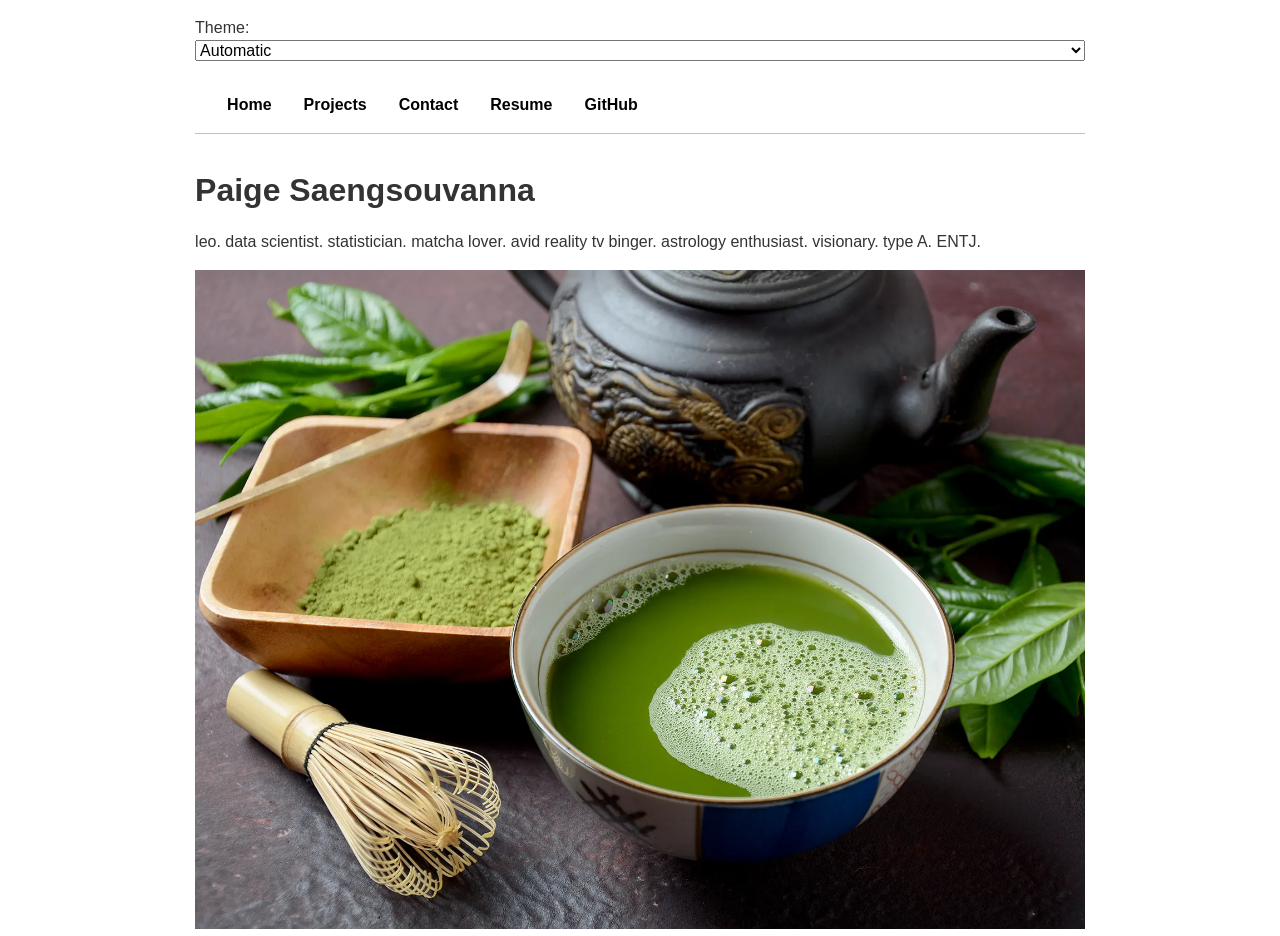
==== index.html @ fbd6e7a2 "lab3 updates" ====
<!DOCTYPE html>
<html lang="en">
<head>
    <meta charset="UTF-8">
    <meta name="viewport" content="width=device-width, initial-scale=1.0">
    <title> Paige Saengsouvanna: Personal Site and Portfolio </title>

    <link rel="stylesheet" href="style.css">
</head>
<body>
    
 <h1> Paige Saengsouvanna </h1>
<p>
    leo. data scientist. statistician. matcha lover. avid reality tv binger. astrology enthusiast. visionary. type A. ENTJ. 
</p>
<img src = "images/matcha-tea-ceremony.webp" alt = "Photo" >  

<head>
    <meta charset="UTF-8">
    <title>
        Resume
    </title>
    <link rel = "stylesheet" href="style.css">
    
</head>
<script src="global.js"></script>
</body>
---- style.css ----
body {
  /* Set line height to 1.5 times the font size
	   and use the OS’s UI font as the website font
	 */
  font: 100%/1.5 system-ui;
  max-width: 100ch;
  margin: 0 auto;

}
/* Headings */
h1, h2, h3 {
  margin-top: 2rem;
  margin-bottom: 1rem;
}

img{
  max-width: 100%;
  height: auto;
}

nav {
  padding: 1rem;
  border-bottom : 1px solid oklch(80% 3% 200);
}
nav ul{
  list-style: none;
  padding:0;
  margin: 0;
  display: flex;
  justify-content: space-between;
}
nav li {
  display: contents;
}

nav a{
  text-decoration: none;
  color: black;
  font-weight: bold;
  padding: 0.5rem 1rem;
  position: relative;
  transition: all 0.2s ease-in-out;
}

nav a:hover{
  background-color: oklch(95% 0.1 20 / 0.3); /* light pink hover background */
  border-bottom: 0.4em solid oklch(46.859% 0.2705 286.914 / 0.483); /* magenta-ish underline */
  padding-bottom: 0.1em;
  cursor: pointer;
}


nav a.active {
  border-bottom: 0.4em solid oklch(80% 3% 200);
  padding-bottom: 0.1em;

}

body{
  font-family:"Segoe UI", 'Segoe UI', Tahoma, Geneva, Verdana, sans-serif;
  font-size: 16px;
  line-height: 1.5;
  color: #333;
}

input,
textarea,
button,
select{
  font:inherit;
}

/* make levels and form controls block elements*/
label,
input,
textarea,
select,
button{
  display: grid;
}

input,
textarea,
select {
  width: 100%;
  box-sizing: border-box;
}
label {
  margin-block: 1em;
  grid-column: 1/ -1;
}

.projects {
  display: grid;

  /* Create as many columns as fit, each at least 15em wide, max 1fr */
  grid-template-columns: repeat(auto-fill, minmax(15em, 1fr));

  gap: 1rem; 
}

.project-item {
  background-color: #333;
  padding: 1rem;
  border-radius: 4px;
}


/* Resume layout tweaks */
.resume-header {
  text-align: center;
  margin-bottom: 2.5rem;
  line-height: 1.2;
}

.resume-section-title {
  font-size: 1.1rem;
  font-weight: 600;
  margin-bottom: 0.75rem;
  border-bottom: 2px solid #e0e0e0;
  text-transform: uppercase;
  letter-spacing: 0.05em;
  color: #333;
}

#education h2 {
  font-size: 1.6rem;
  font-weight: 700;
  margin-top: 2.5rem;
  margin-bottom: 1rem;
  border-bottom: 2px solid #ddd;
  padding-bottom: 0.3rem;
}

/* Each education entry */
.education-item {
  margin-bottom: 1.8rem;
}

/* School name */
.education-item h3 {
  font-size: 1.2rem;
  font-weight: 600;
  margin-bottom: 0.3rem;
}

/* Degree name */
.education-item .degree {
  font-style: italic;
  color: #333;
  margin-bottom: 0.1rem;
}

/* Dates */
.education-item .date {
  color: #666;
  font-size: 0.95rem;
  margin-bottom: 0;
}
.education-item:not(:last-child) {
  border-bottom: 1px solid #eee;
  padding-bottom: 1rem;
}
/* Section heading */
#work-experience h2 {
  font-size: 1.6rem;
  font-weight: 700;
  margin-top: 2.5rem;
  margin-bottom: 1rem;
  border-bottom: 2px solid #ddd;
  padding-bottom: 0.3rem;
}

/* Section heading */
#profile h2 {
  font-size: 1.6rem;
  font-weight: 700;
  margin-top: 2.5rem;
  margin-bottom: 1rem;
  border-bottom: 2px solid #ddd;
  padding-bottom: 0.3rem;
}
/* Each job entry */
.work-item {
  margin-bottom: 2rem;
}

/* Job title and company */
.work-item h3 {
  font-size: 1.2rem;
  font-weight: 600;
  margin-bottom: 0.3rem;
}

/* Job dates */
.work-item .date {
  color: #666;
  font-size: 0.95rem;
  margin-bottom: 0.8rem;
}

/* Bullet points */
.work-tasks {
  margin-left: 1.2rem;
  list-style-type: disc;
  line-height: 1.6;
}

.work-tasks li {
  margin-bottom: 0.4rem;
}

nav a.current {
  font-weight: bold;
  color: #333; 
  text-decoration: underline;
}

html {
  color-scheme: light dark;
  background-color: canvas;
  color: canvastext;
}
nav {
  --border-color: oklch(50% 10% 200 / 40%);
  border-bottom: 1px solid var(--border-color);
  border-bottom-color: var(--border-color);
}


nav a:hover {
  background-color: color-mix(in oklch, var(--color-accent, oklch(60% 10% 200)), canvas 85%);
}
---- style.css ----
body {
  /* Set line height to 1.5 times the font size
	   and use the OS’s UI font as the website font
	 */
  font: 100%/1.5 system-ui;
  max-width: 100ch;
  margin: 0 auto;

}
/* Headings */
h1, h2, h3 {
  margin-top: 2rem;
  margin-bottom: 1rem;
}

img{
  max-width: 100%;
  height: auto;
}

nav {
  padding: 1rem;
  border-bottom : 1px solid oklch(80% 3% 200);
}
nav ul{
  list-style: none;
  padding:0;
  margin: 0;
  display: flex;
  justify-content: space-between;
}
nav li {
  display: contents;
}

nav a{
  text-decoration: none;
  color: black;
  font-weight: bold;
  padding: 0.5rem 1rem;
  position: relative;
  transition: all 0.2s ease-in-out;
}

nav a:hover{
  background-color: oklch(95% 0.1 20 / 0.3); /* light pink hover background */
  border-bottom: 0.4em solid oklch(46.859% 0.2705 286.914 / 0.483); /* magenta-ish underline */
  padding-bottom: 0.1em;
  cursor: pointer;
}


nav a.active {
  border-bottom: 0.4em solid oklch(80% 3% 200);
  padding-bottom: 0.1em;

}

body{
  font-family:"Segoe UI", 'Segoe UI', Tahoma, Geneva, Verdana, sans-serif;
  font-size: 16px;
  line-height: 1.5;
  color: #333;
}

input,
textarea,
button,
select{
  font:inherit;
}

/* make levels and form controls block elements*/
label,
input,
textarea,
select,
button{
  display: grid;
}

input,
textarea,
select {
  width: 100%;
  box-sizing: border-box;
}
label {
  margin-block: 1em;
  grid-column: 1/ -1;
}

.projects {
  display: grid;

  /* Create as many columns as fit, each at least 15em wide, max 1fr */
  grid-template-columns: repeat(auto-fill, minmax(15em, 1fr));

  gap: 1rem; 
}

.project-item {
  background-color: #333;
  padding: 1rem;
  border-radius: 4px;
}


/* Resume layout tweaks */
.resume-header {
  text-align: center;
  margin-bottom: 2.5rem;
  line-height: 1.2;
}

.resume-section-title {
  font-size: 1.1rem;
  font-weight: 600;
  margin-bottom: 0.75rem;
  border-bottom: 2px solid #e0e0e0;
  text-transform: uppercase;
  letter-spacing: 0.05em;
  color: #333;
}

#education h2 {
  font-size: 1.6rem;
  font-weight: 700;
  margin-top: 2.5rem;
  margin-bottom: 1rem;
  border-bottom: 2px solid #ddd;
  padding-bottom: 0.3rem;
}

/* Each education entry */
.education-item {
  margin-bottom: 1.8rem;
}

/* School name */
.education-item h3 {
  font-size: 1.2rem;
  font-weight: 600;
  margin-bottom: 0.3rem;
}

/* Degree name */
.education-item .degree {
  font-style: italic;
  color: #333;
  margin-bottom: 0.1rem;
}

/* Dates */
.education-item .date {
  color: #666;
  font-size: 0.95rem;
  margin-bottom: 0;
}
.education-item:not(:last-child) {
  border-bottom: 1px solid #eee;
  padding-bottom: 1rem;
}
/* Section heading */
#work-experience h2 {
  font-size: 1.6rem;
  font-weight: 700;
  margin-top: 2.5rem;
  margin-bottom: 1rem;
  border-bottom: 2px solid #ddd;
  padding-bottom: 0.3rem;
}

/* Section heading */
#profile h2 {
  font-size: 1.6rem;
  font-weight: 700;
  margin-top: 2.5rem;
  margin-bottom: 1rem;
  border-bottom: 2px solid #ddd;
  padding-bottom: 0.3rem;
}
/* Each job entry */
.work-item {
  margin-bottom: 2rem;
}

/* Job title and company */
.work-item h3 {
  font-size: 1.2rem;
  font-weight: 600;
  margin-bottom: 0.3rem;
}

/* Job dates */
.work-item .date {
  color: #666;
  font-size: 0.95rem;
  margin-bottom: 0.8rem;
}

/* Bullet points */
.work-tasks {
  margin-left: 1.2rem;
  list-style-type: disc;
  line-height: 1.6;
}

.work-tasks li {
  margin-bottom: 0.4rem;
}

nav a.current {
  font-weight: bold;
  color: #333; 
  text-decoration: underline;
}

html {
  color-scheme: light dark;
  background-color: canvas;
  color: canvastext;
}
nav {
  --border-color: oklch(50% 10% 200 / 40%);
  border-bottom: 1px solid var(--border-color);
  border-bottom-color: var(--border-color);
}


nav a:hover {
  background-color: color-mix(in oklch, var(--color-accent, oklch(60% 10% 200)), canvas 85%);
}
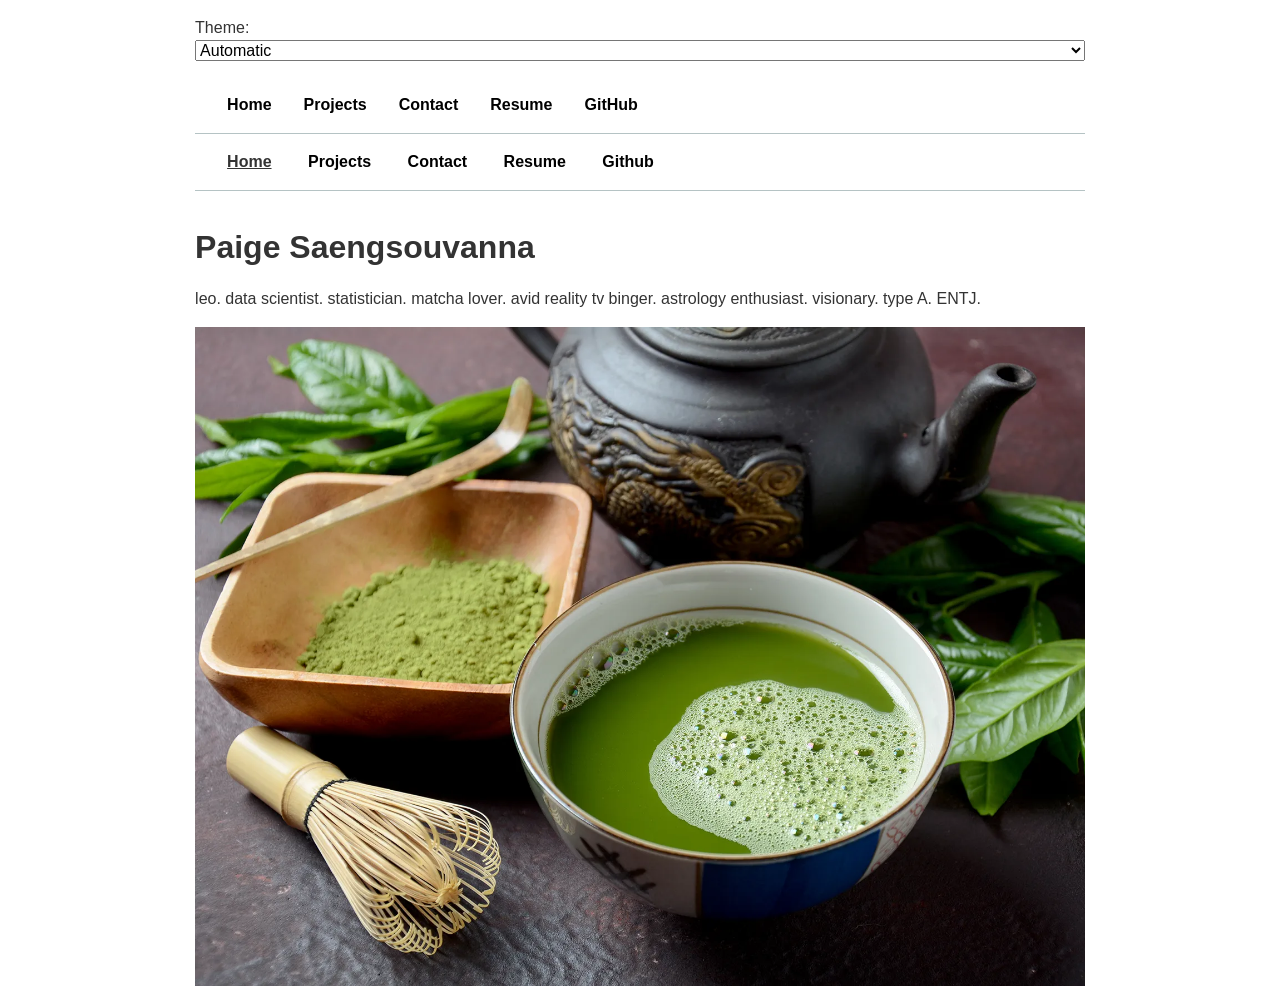
==== commit bb091c71: "changes2" ====
--- a/index.html
+++ b/index.html
@@ -3,25 +3,28 @@
 <head>
     <meta charset="UTF-8">
     <meta name="viewport" content="width=device-width, initial-scale=1.0">
-    <title> Paige Saengsouvanna: Personal Site and Portfolio </title>
-
+    <title>Paige Saengsouvanna: Personal Site and Portfolio</title>
     <link rel="stylesheet" href="style.css">
 </head>
 <body>
-    
- <h1> Paige Saengsouvanna </h1>
-<p>
-    leo. data scientist. statistician. matcha lover. avid reality tv binger. astrology enthusiast. visionary. type A. ENTJ. 
-</p>
-<img src = "images/matcha-tea-ceremony.webp" alt = "Photo" >  
+    <header>
+        <nav>
+            <a href="index.html">Home</a>
+            <a href="projects.html">Projects</a>
+            <a href="contact.html">Contact</a>
+            <a href="resume.html">Resume</a>
+            <a hred = "https://github.com/paige-saeng" > Github </a>
+        </nav>
+    </header>
 
-<head>
-    <meta charset="UTF-8">
-    <title>
-        Resume
-    </title>
-    <link rel = "stylesheet" href="style.css">
-    
-</head>
-<script src="global.js"></script>
-</body>+    <main>
+        <h1>Paige Saengsouvanna</h1>
+        <p>
+            leo. data scientist. statistician. matcha lover. avid reality tv binger. astrology enthusiast. visionary. type A. ENTJ.
+        </p>
+        <img src="images/matcha-tea-ceremony.webp" alt="Matcha Tea Ceremony">
+    </main>
+
+    <script src="global.js"></script>
+</body>
+</html>
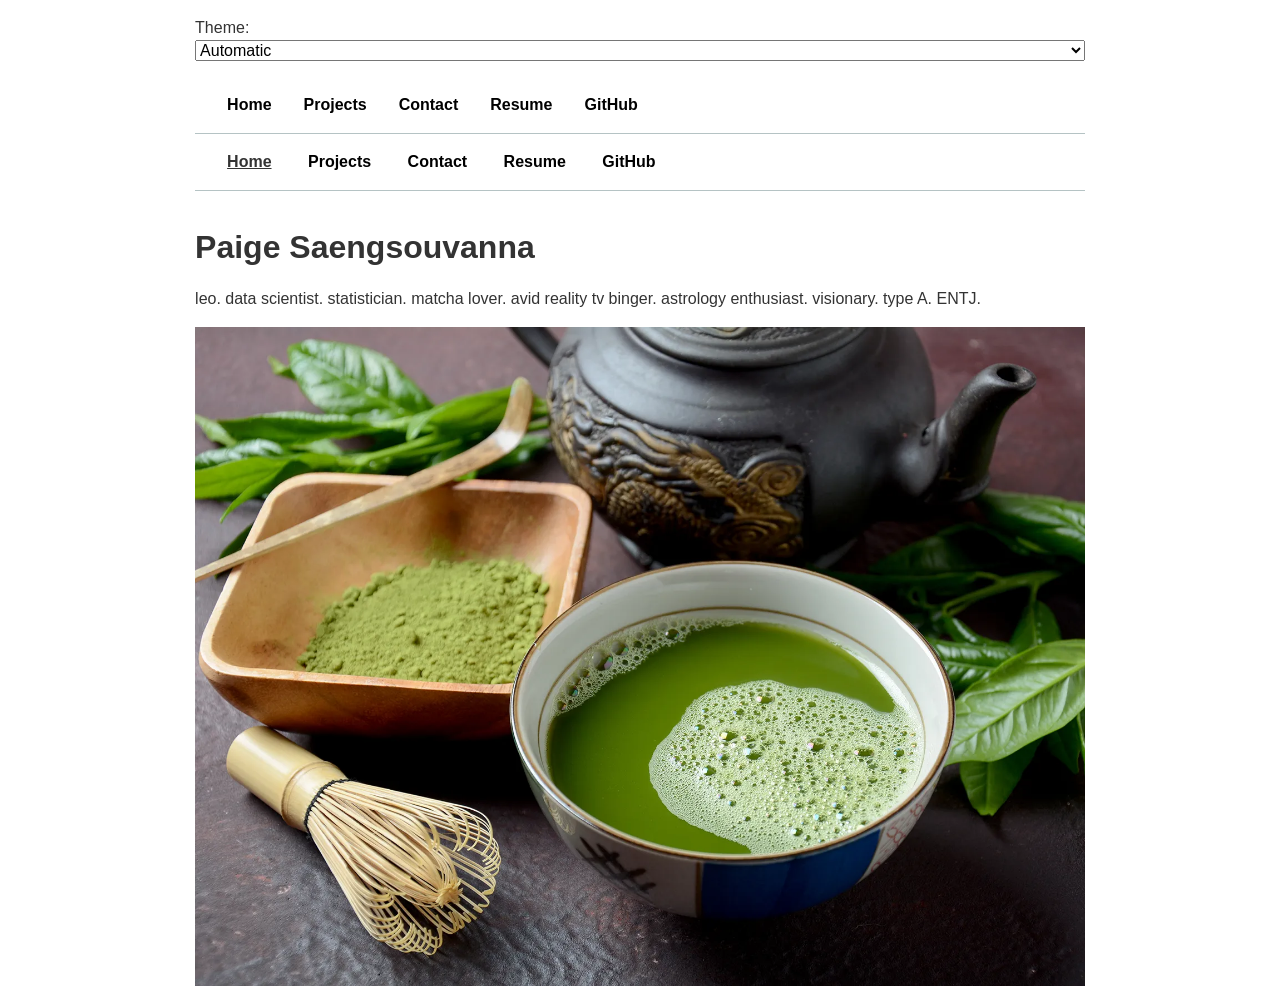
==== commit 699a775a: "pls" ====
--- a/index.html
+++ b/index.html
@@ -10,11 +10,12 @@
     <header>
         <nav>
             <a href="index.html">Home</a>
-            <a href="projects.html">Projects</a>
-            <a href="contact.html">Contact</a>
-            <a href="resume.html">Resume</a>
-            <a hred = "https://github.com/paige-saeng" > Github </a>
-        </nav>
+            <a href="projects/index.html">Projects</a>
+            <a href="contact/index.html">Contact</a>
+            <a href="resume/index.html">Resume</a>
+            <a href="https://github.com/paige-saeng" target="_blank">GitHub</a>
+          </nav>
+          
     </header>
 
     <main>
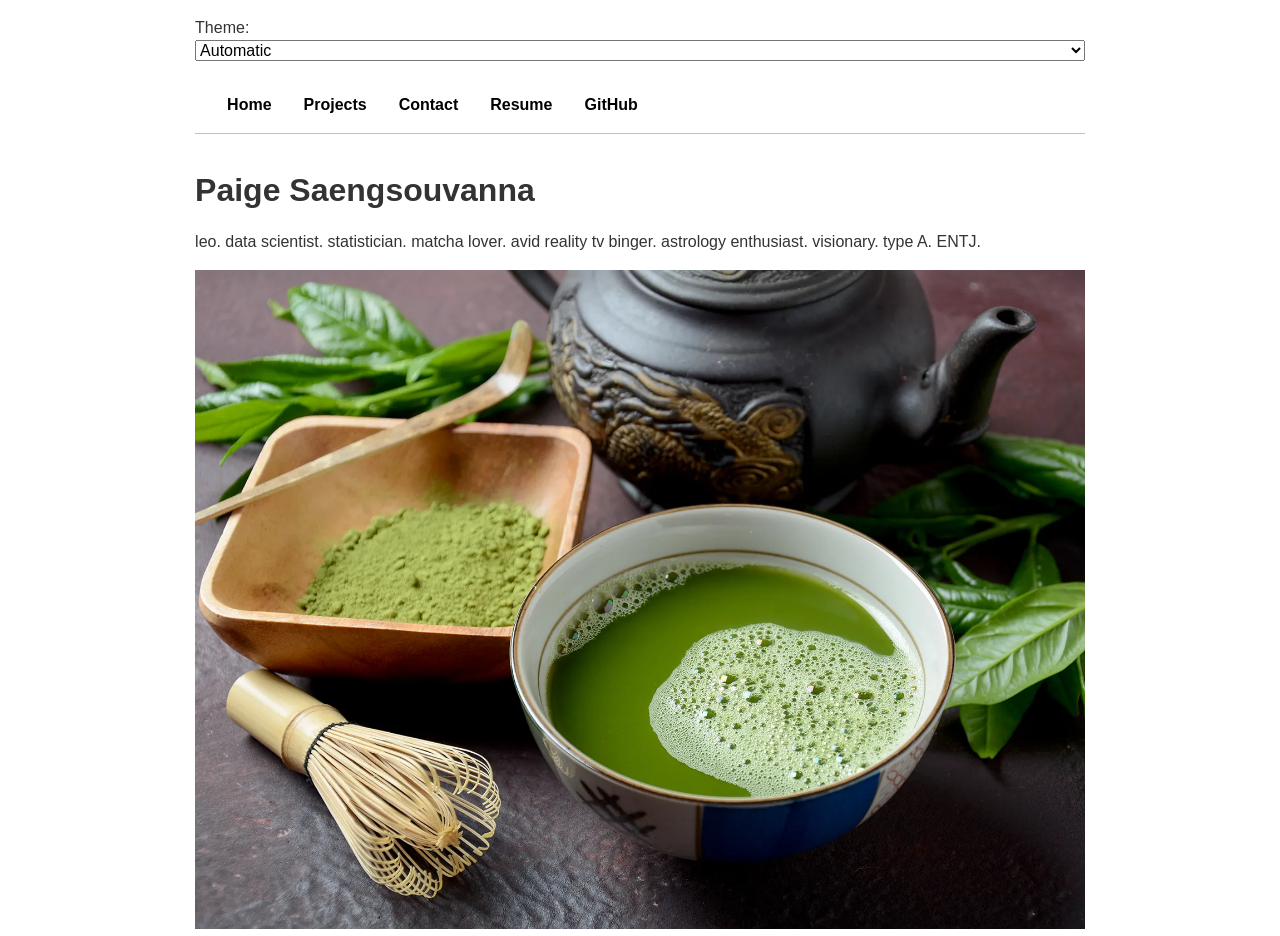
==== commit a9fce481: "plssss" ====
--- a/index.html
+++ b/index.html
@@ -8,13 +8,6 @@
 </head>
 <body>
     <header>
-        <nav>
-            <a href="index.html">Home</a>
-            <a href="projects/index.html">Projects</a>
-            <a href="contact/index.html">Contact</a>
-            <a href="resume/index.html">Resume</a>
-            <a href="https://github.com/paige-saeng" target="_blank">GitHub</a>
-          </nav>
           
     </header>
 
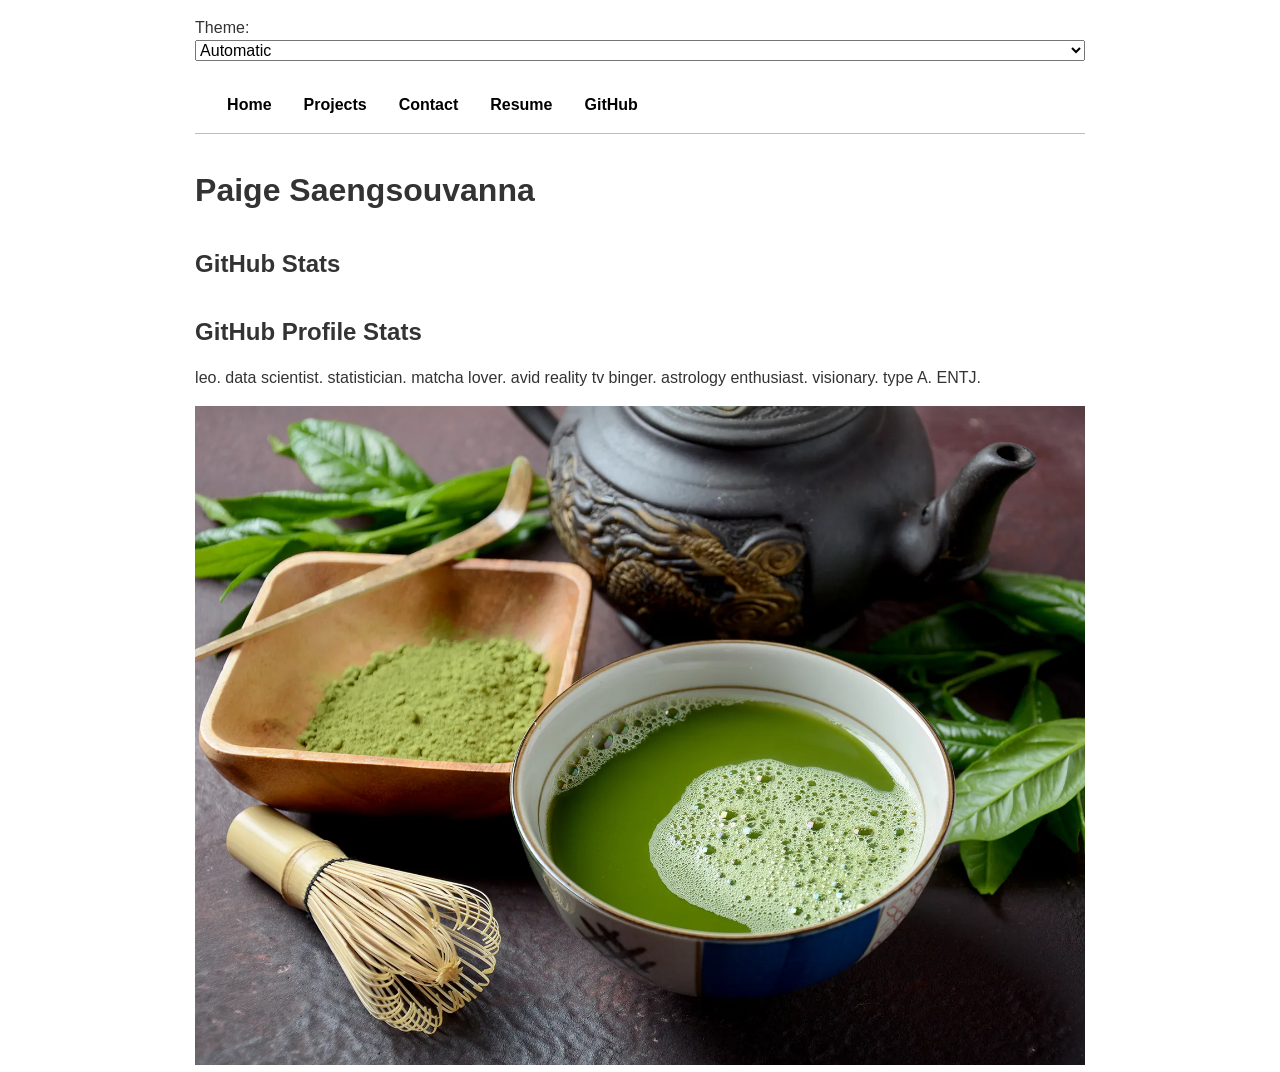
==== commit 37ecfe46: "lab4 changes" ====
--- a/index.html
+++ b/index.html
@@ -8,17 +8,27 @@
 </head>
 <body>
     <header>
-          
     </header>
-
     <main>
         <h1>Paige Saengsouvanna</h1>
+        <h2> GitHub Stats</h2>
+        <div class="github-stats">
+          <!-- GitHub info will be inserted here -->
+        </div>
+        <h2>GitHub Profile Stats</h2>
+        <div id="profile-stats">
+            <!-- GitHub profile info will be inserted here  -->
+        </div>
+
+    
         <p>
             leo. data scientist. statistician. matcha lover. avid reality tv binger. astrology enthusiast. visionary. type A. ENTJ.
         </p>
         <img src="images/matcha-tea-ceremony.webp" alt="Matcha Tea Ceremony">
     </main>
 
-    <script src="global.js"></script>
+    <script type="module" src="global.js"></script>
+    <script type="module" src="index.js" defer></script>    
 </body>
 </html>
+
--- a/style.css
+++ b/style.css
@@ -230,4 +230,23 @@
 
 nav a:hover {
   background-color: color-mix(in oklch, var(--color-accent, oklch(60% 10% 200)), canvas 85%);
-}+}
+
+/* lab 4 */
+#profile-stats dl {
+  display: grid;
+  grid-template-columns: repeat(4, 1fr);
+  gap: 0.5rem;
+}
+
+#profile-stats dt {
+  grid-row: 1;
+  font-weight: bold;
+  text-align: center;
+}
+
+#profile-stats dd {
+  grid-row: 2;
+  text-align: center;
+  margin: 0;
+}
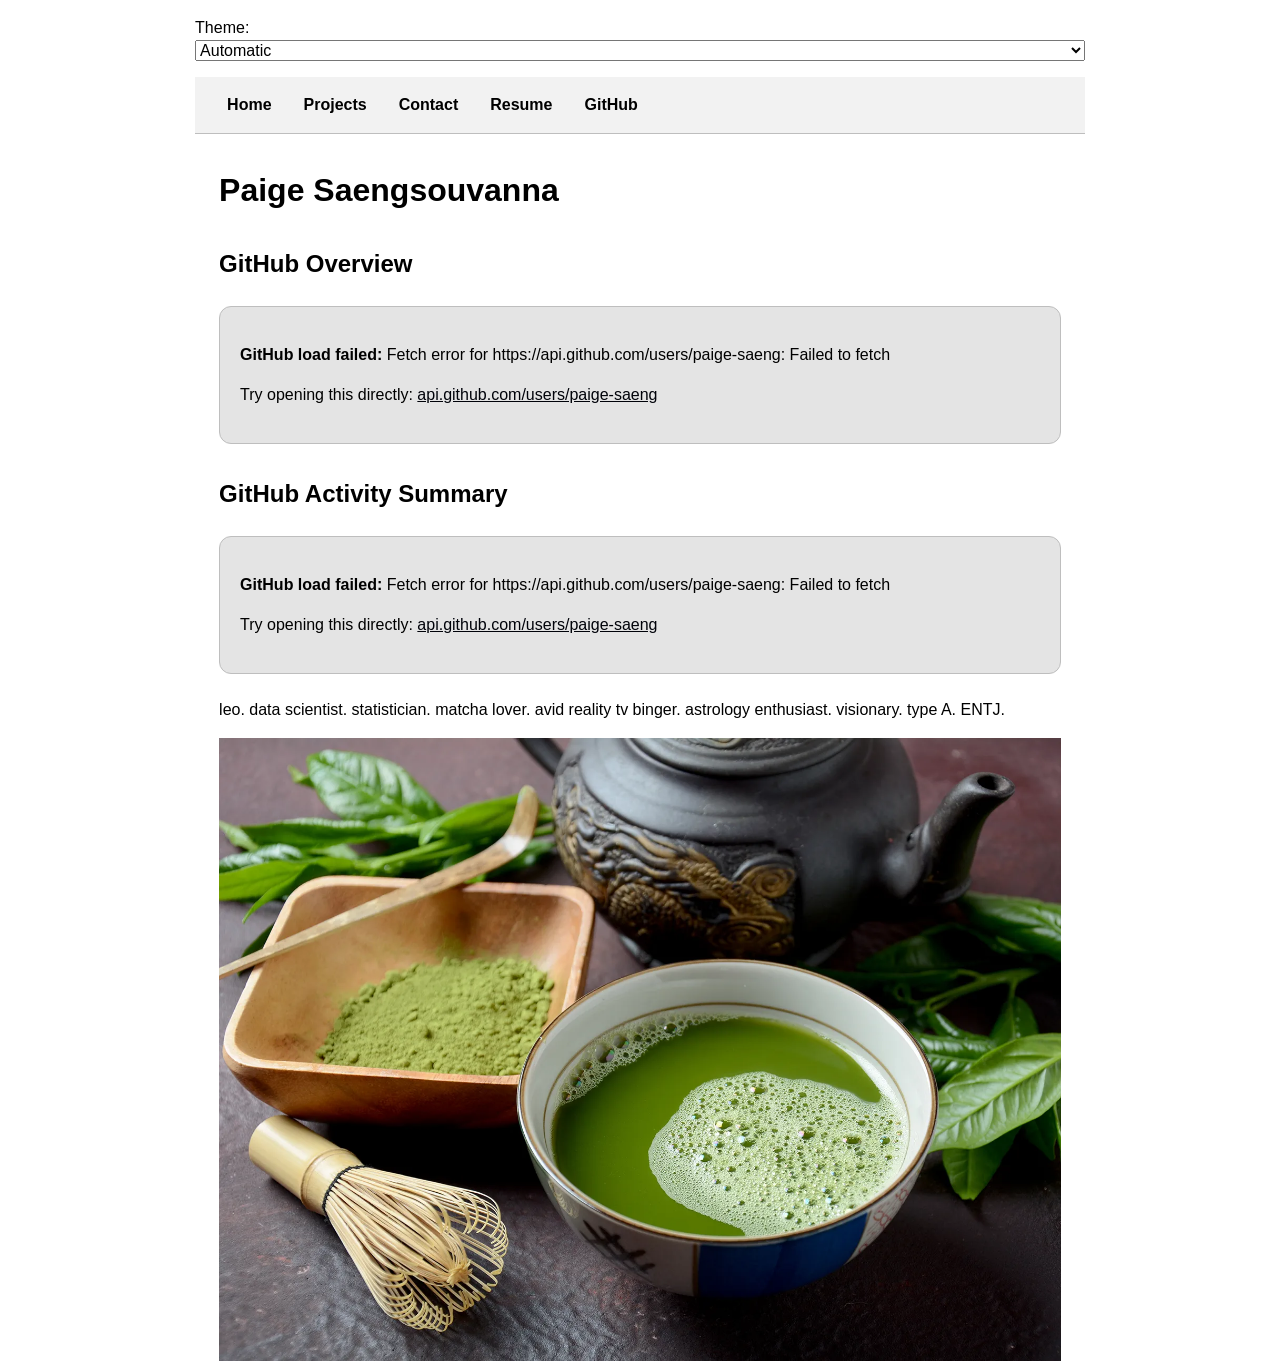
==== commit c66eddc6: "updated website" ====
--- a/index.html
+++ b/index.html
@@ -9,16 +9,20 @@
 <body>
     <header>
     </header>
-    <main>
+    <main class="page"> 
         <h1>Paige Saengsouvanna</h1>
-        <h2> GitHub Stats</h2>
+        
+        
+        
+        <h2> GitHub Overview</h2>
         <div class="github-stats">
           <!-- GitHub info will be inserted here -->
         </div>
-        <h2>GitHub Profile Stats</h2>
+        <h2>GitHub Activity Summary</h2>
         <div id="profile-stats">
             <!-- GitHub profile info will be inserted here  -->
         </div>
+
 
     
         <p>
@@ -27,6 +31,7 @@
         <img src="images/matcha-tea-ceremony.webp" alt="Matcha Tea Ceremony">
     </main>
 
+
     <script type="module" src="global.js"></script>
     <script type="module" src="index.js" defer></script>    
 </body>
--- a/style.css
+++ b/style.css
@@ -250,3 +250,394 @@
   text-align: center;
   margin: 0;
 }
+/* lab 5 */
+.project-info {
+  display: flex;
+  flex-direction: column;
+  gap: 0.3rem;
+}
+
+.project-year {
+  font-size: 0.9rem;
+  color: #666;
+  font-style: italic;
+}
+/* limit size and spacing */
+#projects-pie-plot {
+  max-width: 20em;
+  margin-block: 2em;
+  overflow: visible;
+}
+
+/* Step 2.3: Layout container for pie chart and legend */
+.container {
+  display: flex;
+  align-items: flex-start;      /* vertically centers pie + legend */
+  gap: 2rem auto;                /* space between pie and legend */
+  flex-wrap: wrap;  
+  justify-content: center;  /* center the whole thing on page */
+  margin: 2rem auto 0 auto 0;
+  max-width: 100%;        /* keeps layout responsive */
+}
+
+/* SVG styling */
+svg#projects-plot {
+  width: 40vw; /* scales with window width */
+  max-width: 200px;
+  height: auto;
+}
+
+/* Legend styling */
+.legend {
+  padding: 1rem;            /* inner spacing */
+  border: 2px solid #ccc;   /* subtle border */
+  border-radius: 8px;      /* smooth corners */
+  background: #f9f9f9;      /* light background */
+  font-family: sans-serif;
+  flex: 1 1 auto;                  /* let legend take up remaining space */
+  min-width: 180px;         /* ensures readability */
+  max-width: 100%;
+}
+
+.legend li {
+  display: flex;
+  align-items: center;
+  margin-bottom: 0.5rem;
+}
+
+.legend .swatch {
+  width: 14px;
+  height: 14px;
+  border-radius: 3px;
+  background-color: var(--color);
+  display: inline-block;
+  margin-right: 0.5rem;
+}
+
+/* Interactie highlighting in Pie*/
+
+svg:has(path:hover) path:not(:hover) {
+  opacity: 0.4;
+  transition: opacity 0.2s ease;
+}
+
+svg path:hover {
+  opacity: 1;
+  transform: scale(1.05);
+  transition: transform 0.2s ease, opacity 0.2s ease;
+}
+
+/* Make wedges clickable */
+svg path {
+  cursor: pointer;
+  transition: transform 0.2s ease, opacity 0.2s ease;
+}
+
+/* Highlight hovered wedge */
+svg:has(path:hover) path:not(:hover) {
+  opacity: 0.4;
+}
+
+svg path:hover {
+  transform: scale(1.05);
+}
+
+/* Selected wedge + legend */
+.selected {
+  --color: oklch(60% 45% 0) !important;
+}
+
+.selected:is(path) {
+  fill: var(--color);
+  opacity: 1 !important;
+  transform: scale(1.1);
+}
+
+.selected:is(li) {
+  font-weight: bold;
+  color: var(--color);
+}
+/* =========================================================
+   THEME PATCH (append at end of file)
+   Keeps existing styles; only overrides colors for theming
+   ========================================================= */
+
+/* 1) Define theme tokens that work with your existing code */
+:root {
+  /* Light defaults */
+  --bg: canvas;
+  --text: canvastext;
+
+  --surface: color-mix(in oklch, canvas 92%, canvastext 8%);
+  --surface-2: color-mix(in oklch, canvas 96%, canvastext 4%);
+
+  --muted: color-mix(in oklch, canvastext 55%, canvas 45%);
+  --border: color-mix(in oklch, canvastext 20%, canvas 80%);
+
+  --link: color-mix(in oklch, canvastext 85%, oklch(60% 0.18 250) 15%);
+  --link-hover: color-mix(in oklch, var(--link) 80%, canvastext 20%);
+
+  --card-bg: var(--surface);
+  --card-text: var(--text);
+}
+
+/* 2) If you add JS later, you can force dark with <html data-theme="dark"> */
+:root[data-theme="dark"] {
+  /* In dark mode, keep using canvas/canvastext but bias surfaces darker */
+  --surface: color-mix(in oklch, canvas 88%, canvastext 12%);
+  --surface-2: color-mix(in oklch, canvas 84%, canvastext 16%);
+  --muted: color-mix(in oklch, canvastext 65%, canvas 35%);
+  --border: color-mix(in oklch, canvastext 18%, canvas 82%);
+}
+
+/* 3) Apply tokens to core page */
+html {
+  background: var(--bg);
+  color: var(--text);
+}
+
+body {
+  color: var(--text); /* overrides your body { color:#333 } */
+}
+
+/* 4) Fix nav readability (you currently force black links) */
+nav {
+  background: var(--surface-2);
+  border-bottom-color: var(--border);
+}
+
+nav a {
+  color: var(--text); /* overrides color:black */
+}
+
+nav a.current,
+nav a.active {
+  color: var(--text);
+}
+
+/* Keep your existing hover effect but ensure it contrasts */
+nav a:hover {
+  color: var(--text);
+}
+
+/* 5) Fix common “#333 / #666” blocks that become too dark in dark mode */
+.resume-section-title,
+.education-item .degree {
+  color: var(--text);
+}
+
+.education-item .date,
+.work-item .date,
+.project-year {
+  color: var(--muted); /* overrides #666 */
+}
+
+/* 6) Cards / blocks used across site */
+.project-item {
+  background: var(--card-bg);   /* overrides #333 */
+  color: var(--card-text);
+  border: 1px solid var(--border);
+}
+
+/* Your legend is hardcoded light; make it theme-aware */
+.legend {
+  background: var(--surface);
+  border-color: var(--border);
+  color: var(--text);
+}
+
+/* If any text inside legend inherits something weird */
+.legend li {
+  color: var(--text);
+}
+
+/* Optional: make links look consistent sitewide */
+a {
+  color: var(--link);
+}
+a:hover {
+  color: var(--link-hover);
+}
+
+/* Optional: subtle separators that work in both modes */
+.education-item:not(:last-child) {
+  border-bottom-color: var(--border);
+}
+.github-stats,
+#profile-stats {
+  background: var(--surface);
+  border: 1px solid var(--border);
+  border-radius: 12px;
+  padding: 1.25rem;
+  margin-block: 1.5rem;
+  max-width: 40rem;
+}
+
+.github-stats dl,
+#profile-stats dl {
+  margin: 0;
+}
+.github-stats dl {
+  display: grid;
+  grid-template-columns: max-content 1fr;
+  gap: 0.4rem 1rem;
+}
+
+.github-stats dt {
+  font-weight: 600;
+  opacity: 0.85;
+}
+
+.github-stats dd {
+  margin: 0;
+}
+
+/* ---------- Page layout ---------- */
+.page {
+  max-width: min(1200px, 95vw); /* wide, but responsive */
+  margin: 0 auto;
+  padding-inline: 1.5rem;
+}
+.github-stats,
+#profile-stats {
+  max-width: 100%;
+}
+
+#profile-stats dl {
+  grid-template-columns: repeat(auto-fit, minmax(160px, 1fr));
+}
+
+
+/* Make All Projects use the same responsive grid as .projects */
+.projects-all {
+  display: grid;
+  grid-template-columns: repeat(auto-fill, minmax(15em, 1fr));
+  gap: 1rem;
+}
+
+/* Make each card look consistent */
+.projects article,
+.projects-all article {
+  background: color-mix(in oklch, canvas 92%, canvastext 8%);
+  border: 1px solid color-mix(in oklch, canvastext 18%, canvas 82%);
+  border-radius: 12px;
+  padding: 1rem;
+}
+
+/* Prevent giant images */
+.projects article img,
+.projects-all article img {
+  width: 100%;
+  height: 180px;       /* controls “bigness” */
+  object-fit: cover;   /* crops nicely */
+  border-radius: 10px;
+  display: block;
+  margin-block: 0.75rem;
+}
+
+/* Keep titles from looking huge */
+.projects article h2, .projects article h3,
+.projects-all article h2, .projects-all article h3 {
+  font-size: 1.1rem;
+  margin: 0 0 0.5rem 0;
+}
+
+/* Description spacing */
+.projects article p,
+.projects-all article p {
+  margin: 0.5rem 0;
+  opacity: 0.9;
+}
+
+/* Year styling */
+.projects article small,
+.projects-all article small {
+  opacity: 0.75;
+}
+
+/* --- Grid: keep columns even and aligned --- */
+.projects,
+.projects-all {
+  display: grid;
+  grid-template-columns: repeat(3, minmax(0, 1fr)); /* forces 3 across on desktop */
+  gap: 1.5rem;
+  align-items: stretch; /* makes all cards same height */
+}
+
+/* Responsive fallback for smaller screens */
+@media (max-width: 900px) {
+  .projects,
+  .projects-all {
+    grid-template-columns: repeat(2, minmax(0, 1fr));
+  }
+}
+@media (max-width: 600px) {
+  .projects,
+  .projects-all {
+    grid-template-columns: 1fr;
+  }
+}
+
+/* --- Card: flat, no outline --- */
+.projects article,
+.projects-all article {
+  background: color-mix(in oklch, canvas 94%, canvastext 6%);
+  border: none;            /* ✅ remove outline */
+  border-radius: 16px;
+  padding: 1rem;
+
+  display: flex;           /* ✅ equal height behavior */
+  flex-direction: column;
+  gap: 0.75rem;
+
+  /* subtle depth instead of outline */
+  box-shadow: 0 6px 18px rgba(0,0,0,0.08);
+}
+
+/* Title */
+.projects article h2, .projects article h3,
+.projects-all article h2, .projects-all article h3 {
+  margin: 0;
+  font-size: 1.15rem;
+  line-height: 1.25;
+}
+
+/* Image: consistent height so rows line up */
+.projects article img,
+.projects-all article img {
+  width: 100%;
+  height: 160px;
+  object-fit: cover;
+  border-radius: 12px;
+  display: block;
+}
+
+/* Description: clamp so cards stay same height */
+.projects article p,
+.projects-all article p {
+  margin: 0;
+  opacity: 0.9;
+
+  display: -webkit-box;
+  -webkit-box-orient: vertical;
+  -webkit-line-clamp: 4;   /* adjust 3–5 as you like */
+  overflow: hidden;
+}
+
+/* Push year to bottom so bottoms align */
+.projects article small,
+.projects-all article small {
+  margin-top: auto;
+  opacity: 0.7;
+}
+
+/* Links: clean */
+.projects article a,
+.projects-all article a {
+  color: inherit;
+  text-decoration: none;
+}
+.projects article a:hover,
+.projects-all article a:hover {
+  text-decoration: underline;
+}
